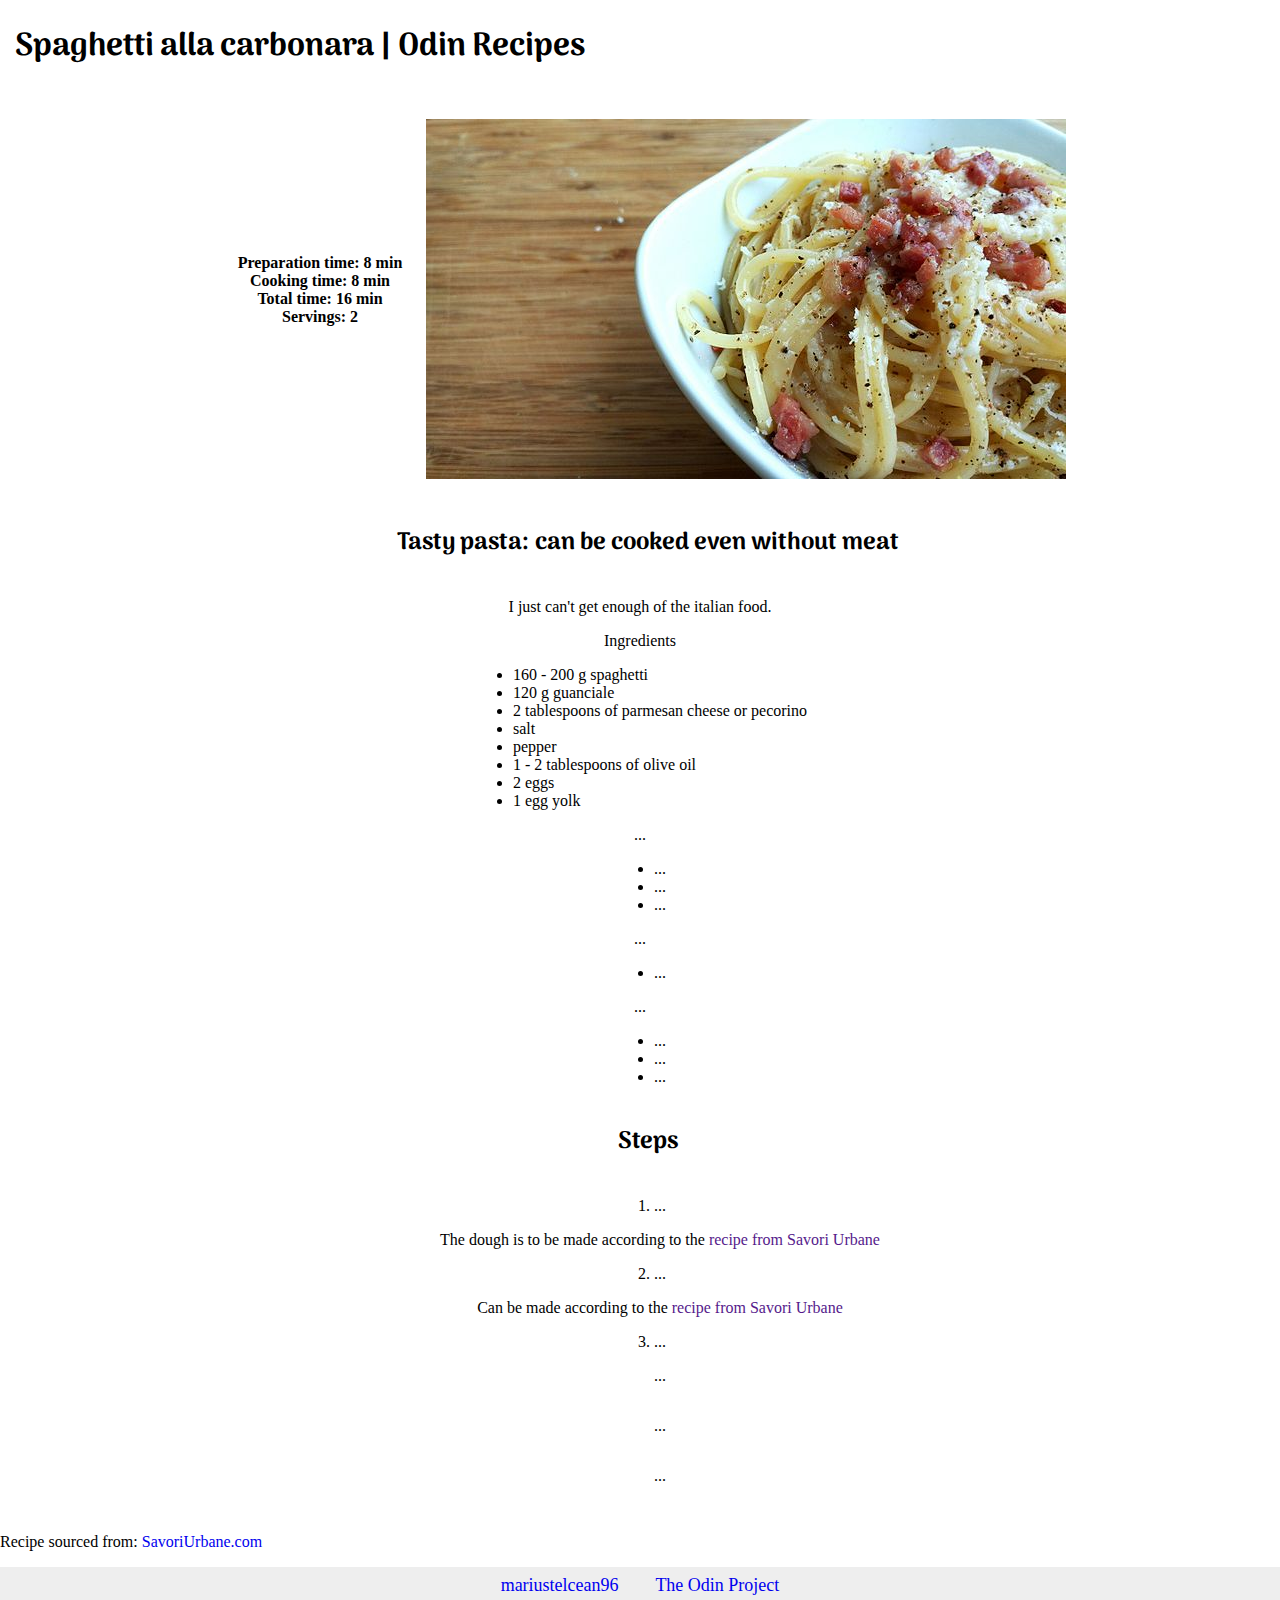
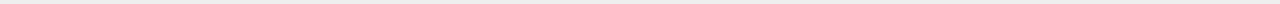
==== recipes/pasta-carbonara.htm @ 7e515bb9 "Prepare to code from a different OS" ====
<!DOCTYPE html>
<html lang="ro">
  <head>
	  <title>Spaghetti Carbonara | The Odin Project</title>
	  <meta charset="UTF-8">
	  <meta name="viewport" content="width=device-width,initial-scale=1">
	  <meta name="description" content="">
	  <!-- External CSS -->
	  <link rel="stylesheet" type="text/css" href="../style.css">
	  <link rel="stylesheet" type="text/css" href="../recipes/recipe-style.css">
	  <!-- Favicon -->
	  <link rel="icon" href="img/favicon.png">
	  <!--Social media meta tags-->
	  <meta property="og:title" content="">
	  <meta property="og:description" content="">
	  <meta property="og:image" content="">
	  <meta name="twitter:card" content="">
	  <meta name="twitter:site" content="">
	  <meta name="twitter:title" content="">
	  <meta name="twitter:description" content="">
	  <meta name="twitter:image" content="">
	  <style></style>
  </head>
  <body>
    <header></header>
	<h1>Spaghetti alla carbonara | Odin Recipes</h1>
	<div class="recipe-content">
	  <div class="recipe-intro">
	    <div class="recipe-instructions">
		<span>Preparation time: 8 min</span>
		<span>Cooking time: 8 min</span>
		<span>Total time: 16 min</span>
		<span>Servings: 2</span><br>
		</div>
		<img src="../img/640px-Spaghetti_carbonara.jpg" alt="Spaghetti Carbonara: Spaghetti, 
		pieces of meat, finely shredded parmesan.">
	  </div>
	  <div class="recipe-main">
		<h2>Tasty pasta: can be cooked even without meat</h2>
		<p>I just can't get enough of the italian food.</p>
		<span>Ingredients</span>
		<ul>
			<li>160 - 200 g spaghetti</li>
			<li>120 g guanciale</li>
			<li>2 tablespoons of parmesan cheese or pecorino</li>
			<li>salt</li>
			<li>pepper</li>
			<li>1 - 2 tablespoons of olive oil</li>
			<li>2 eggs</li>
			<li>1 egg yolk</li>
		</ul>
		<span>...</span>
		<ul>
			<li>...</li>
			<li>...</li>
			<li>...</li>
		</ul>
			<span>...</span>
		<ul>
			<li>...</li>
		</ul>
		<span>...</span>
		<ul>
			<li>...</li>
			<li>...</li>
			<li>...</li>
		</ul>
		<h2>Steps</h2>
		<ol>
			<li>...</li>
			<p>The dough is to be made according to the <a target="_blank" href="">recipe from Savori Urbane</a></p>
			<li>...</li>
			<p>Can be made according to the <a target="_blank" href="">recipe from Savori Urbane</a></p>
			<li>...</li>
			<p> 
				...
			</p>
			<p>
				...
			</p>
			<p>
				...
			</p>
		</ol>
		</div>
	</div>
	<p>Recipe sourced from: <a target="_blank" href="https://savoriurbane.com/spaghete-carbonara-reteta-autentica-italiana/">SavoriUrbane.com</a></p>
	<footer>
	  <a target="_blank" href="https://github.com/mariustelcean96">mariustelcean96</a>
	  <a target="_blank" href="http://www.theodinproject.com">The Odin Project</a>
	</footer>
  </body>
</html>
---- style.css ----
@import url('https://fonts.googleapis.com/css2?family=Arima:wght@200&display=swap');

body {
	display: flex;
	flex-direction: column;
	height: 100vh;
	margin: 0;
}

h1, h2 {
	font-family: 'Arima', cursive;
	margin-left: 15px;
}

a {
	text-decoration: none;
}
	
.content {
	display: flex;
	flex-direction: row;
	flex-wrap: wrap;
	flex: 1 100%;
	justify-content: center;
	align-items: center;
	gap: 1rem;
}
	
.media-obj {
	display: flex;
	flex-direction: column;
	justify-content: center;
	align-items: center;
    width: auto;	
	gap: 1rem;
}

.media-obj img {
    width: inherit;
	
}
.media-obj span {
	font-size: 1.2rem;
	margin: 0 1.5rem 1rem 1.5rem;
}

footer {
	display: flex;
	justify-content: center;
	align-items: center;
	gap: .3rem;
	background-color: #eee;
}

footer * {
	font-size: 18px;
	padding: 8px 16px;
}
---- recipes/recipe-style.css ----
.recipe-content {
	display: flex;
	flex-direction: column;
}

.recipe-intro {
	display: flex;
	align-self: center;
	flex-direction: row;
	flex-wrap: wrap;
	margin: 24px;
}

.recipe-instructions {
	display: flex;
	flex-direction: column;
	justify-content: center;
	align-items: center;
	margin: 24px;
}

.recipe-instructions span {
	font-weight: 800;
}

.recipe-main, .recipe-main ol {
	display: flex;
	flex-direction: column;
	align-items: center;
}
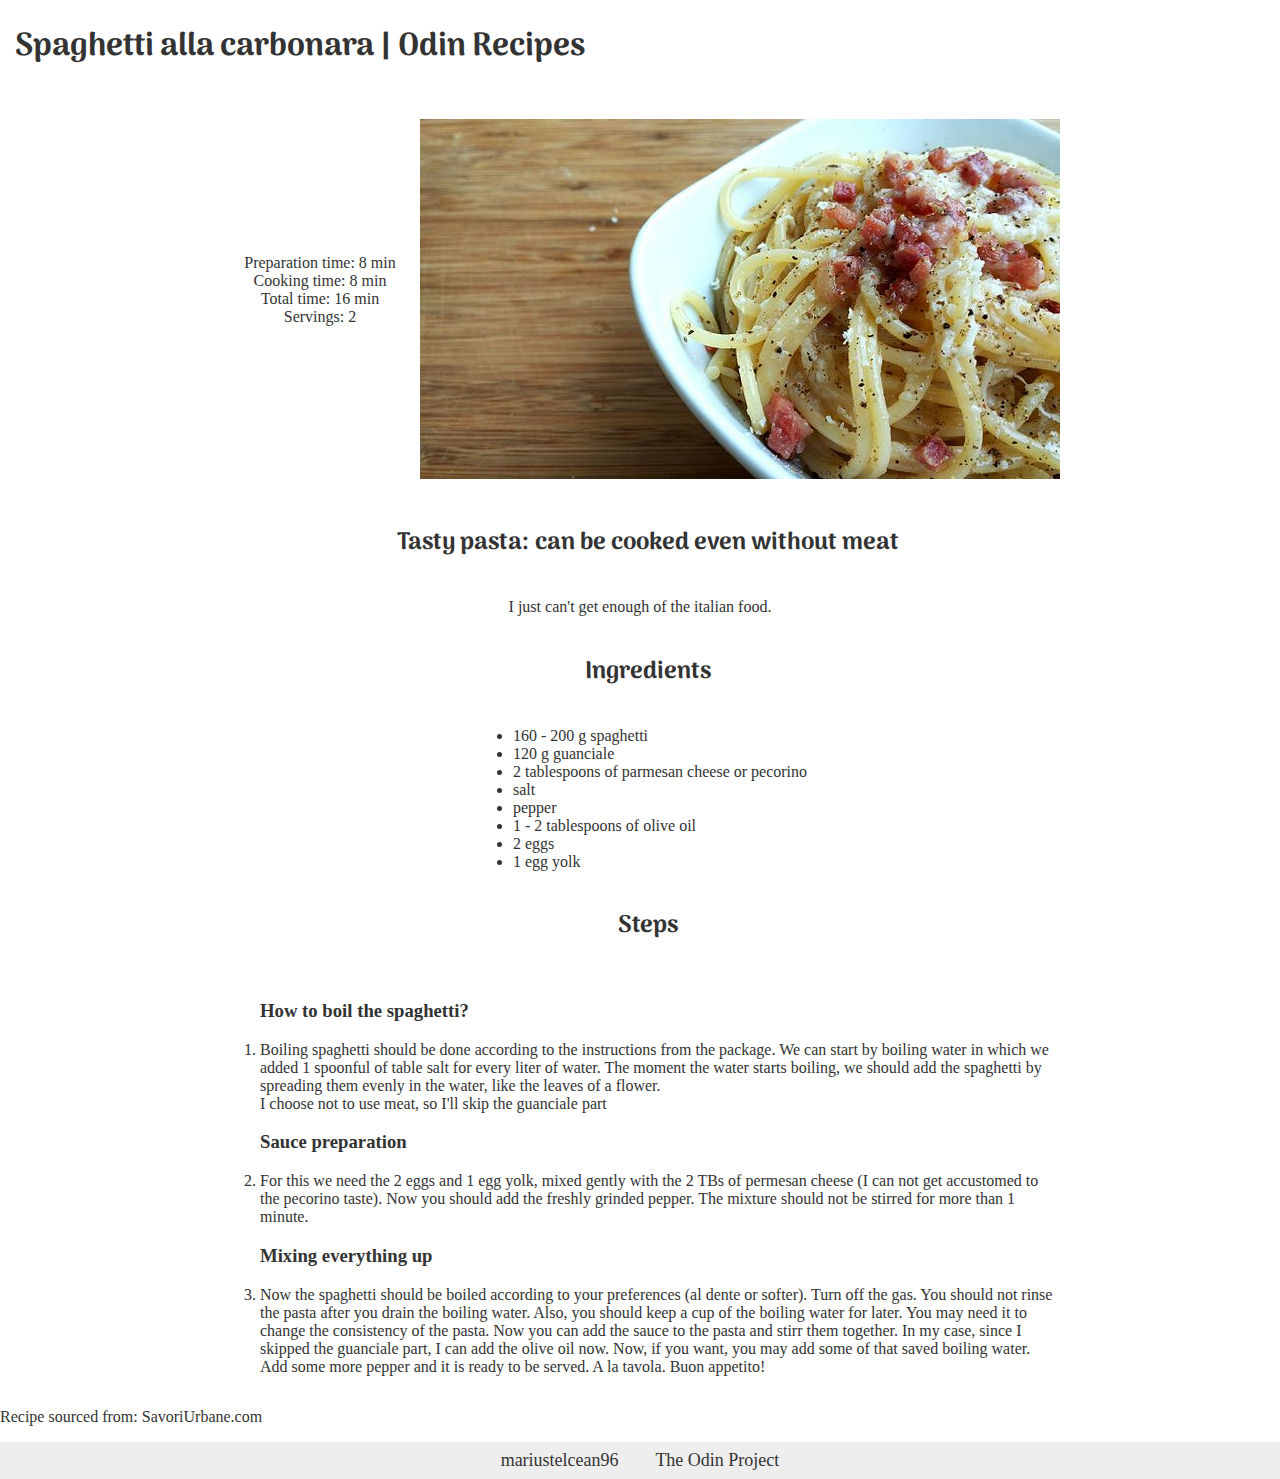
==== commit 1836cac9: "Improve semantics of pages" ====
--- a/recipes/pasta-carbonara.htm
+++ b/recipes/pasta-carbonara.htm
@@ -23,7 +23,7 @@
   </head>
   <body>
     <header></header>
-	<h1>Spaghetti alla carbonara | Odin Recipes</h1>
+	<a href="../index.htm"><h1>Spaghetti alla carbonara | Odin Recipes</h1></a>
 	<div class="recipe-content">
 	  <div class="recipe-intro">
 	    <div class="recipe-instructions">
@@ -38,7 +38,7 @@
 	  <div class="recipe-main">
 		<h2>Tasty pasta: can be cooked even without meat</h2>
 		<p>I just can't get enough of the italian food.</p>
-		<span>Ingredients</span>
+		<h2>Ingredients</h2>
 		<ul>
 			<li>160 - 200 g spaghetti</li>
 			<li>120 g guanciale</li>
@@ -49,39 +49,35 @@
 			<li>2 eggs</li>
 			<li>1 egg yolk</li>
 		</ul>
-		<span>...</span>
-		<ul>
-			<li>...</li>
-			<li>...</li>
-			<li>...</li>
-		</ul>
-			<span>...</span>
-		<ul>
-			<li>...</li>
-		</ul>
-		<span>...</span>
-		<ul>
-			<li>...</li>
-			<li>...</li>
-			<li>...</li>
-		</ul>
 		<h2>Steps</h2>
 		<ol>
-			<li>...</li>
-			<p>The dough is to be made according to the <a target="_blank" href="">recipe from Savori Urbane</a></p>
-			<li>...</li>
-			<p>Can be made according to the <a target="_blank" href="">recipe from Savori Urbane</a></p>
-			<li>...</li>
-			<p> 
-				...
-			</p>
-			<p>
-				...
-			</p>
-			<p>
-				...
-			</p>
-		</ol>
+			<h3>How to boil the spaghetti?</h3>
+			<li>
+			Boiling spaghetti should be done according to the instructions from
+			the package. We can start by boiling water in which
+			we added 1 spoonful of table salt for every liter of water. The moment
+			the water starts boiling, we should add the spaghetti by spreading them
+			evenly in the water, like the leaves of a flower. 
+			</li>
+			<span>I choose not to use meat, so I'll skip the guanciale part</span><br>
+			<h3>Sauce preparation</h3>
+			<li>
+			For this we need the 2 eggs and 1 egg yolk, mixed gently with the
+			2 TBs of permesan cheese (I can not get accustomed to the pecorino taste).
+			Now you should add the freshly grinded pepper.
+			The mixture should not be stirred for more than 1 minute.
+			</li>
+			<h3>Mixing everything up</h3>
+			<li>
+			Now the spaghetti should be boiled according to your preferences (al dente or softer).
+			Turn off the gas. You should not rinse the pasta after you drain the boiling water. 
+			Also, you should keep a cup of the boiling water for later. You may need it to change 
+			the consistency of the pasta. Now you can add the sauce to the pasta and stirr them together.
+			In my case, since I skipped the guanciale part, I can add the olive oil now. Now, if you
+			want, you may add some of that saved boiling water. Add some more pepper and it is ready to 
+			be served. A la tavola. Buon appetito!
+			</li>
+	    </ol>
 		</div>
 	</div>
 	<p>Recipe sourced from: <a target="_blank" href="https://savoriurbane.com/spaghete-carbonara-reteta-autentica-italiana/">SavoriUrbane.com</a></p>
--- a/style.css
+++ b/style.css
@@ -5,6 +5,7 @@
 	flex-direction: column;
 	height: 100vh;
 	margin: 0;
+	color: #333;
 }
 
 h1, h2 {
@@ -12,7 +13,13 @@
 	margin-left: 15px;
 }
 
-a {
+a:link {
+	color: #333;
+	text-decoration: none;
+}
+
+a:visited {
+	color: #333;
 	text-decoration: none;
 }
 	
--- a/recipes/recipe-style.css
+++ b/recipes/recipe-style.css
@@ -1,6 +1,10 @@
 .recipe-content {
 	display: flex;
 	flex-direction: column;
+}
+
+.recipe-content p {
+  max-width: 800px;
 }
 
 .recipe-intro {
@@ -19,12 +23,20 @@
 	margin: 24px;
 }
 
-.recipe-instructions span {
-	font-weight: 800;
-}
-
-.recipe-main, .recipe-main ol {
+.recipe-main {
 	display: flex;
 	flex-direction: column;
 	align-items: center;
+}
+
+.recipe-main ol {
+max-width: 800px;
+}
+
+a:link {
+	color: #333;
+}
+
+a:visited {
+	color: #333;
 }